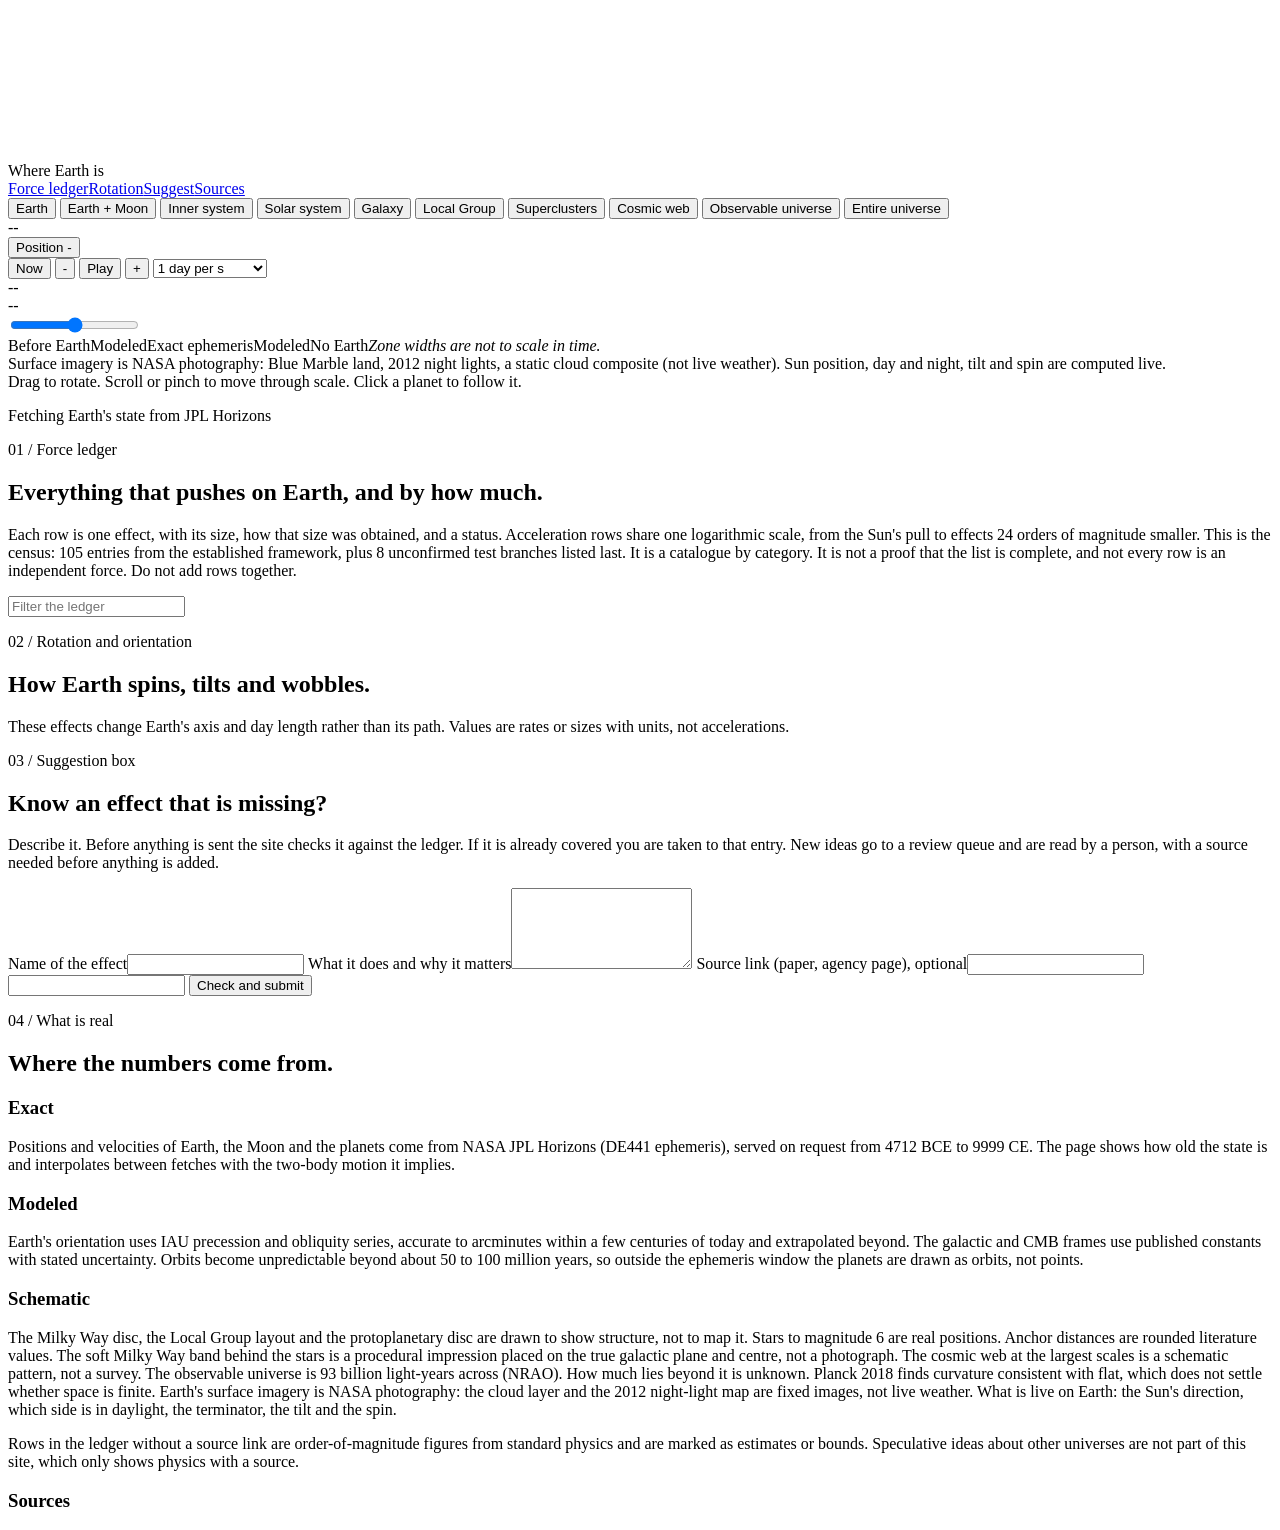
==== 1-index.html @ 41cff9f3 "Scale chips and honesty notes" ====
<!doctype html>
<html lang="en">
<head>
<meta charset="utf-8">
<meta name="viewport" content="width=device-width, initial-scale=1, viewport-fit=cover">
<meta name="robots" content="noindex, nofollow">
<meta name="theme-color" content="#05060a">
<title>Where Earth is</title>
<meta name="description" content="Earth's position and motion through the Solar System, the Galaxy and the cosmos, from NASA JPL ephemeris data. Grab it, zoom it, scrub time.">
<link rel="icon" href="data:,">
<link rel="stylesheet" href="css/style.css">
<link rel="preload" href="fonts/geist-300.woff2" as="font" type="font/woff2" crossorigin>
<script src="vendor/gsap.min.js" defer></script>
<script src="vendor/lenis.min.js" defer></script>
<script type="module" src="js/main.js"></script>
</head>
<body>
<div id="stage">
  <canvas id="gl" aria-label="Interactive 3D view of Earth in the Solar System and Galaxy" role="img"></canvas>
  <div id="labels"></div>

  <header class="top">
    <div class="brand"><span class="dot"></span>Where Earth is</div>
    <nav class="nav"><a href="#ledger">Force ledger</a><a href="#rotation">Rotation</a><a href="#suggest">Suggest</a><a href="#honesty">Sources</a></nav>
  </header>

  <aside id="scale" aria-label="Scale">
    <button data-z="4.4" class="on">Earth</button>
    <button data-z="6.0">Earth + Moon</button>
    <button data-z="8.4">Inner system</button>
    <button data-z="10.5">Solar system</button>
    <button data-z="17.95">Galaxy</button>
    <button data-z="20.2">Local Group</button>
    <button data-z="21.9">Superclusters</button>
    <button data-z="23.1">Cosmic web</button>
    <button data-z="24.15">Observable universe</button>
    <button data-z="25.1">Entire universe</button>
    <div class="scalebar"><span id="scaleRead">--</span></div>
  </aside>

  <section id="readout" class="panel" aria-live="off">
    <button id="roToggle" class="roToggle" aria-expanded="true">Position <span>-</span></button>
    <div class="roBody">
      <div class="ro" id="roTime"></div>
      <div class="ro" id="roHelio"></div>
      <div class="ro" id="roEq"></div>
      <div class="ro" id="roGal"></div>
      <div class="ro" id="roCmb"></div>
      <div class="ro" id="roOri"></div>
      <div class="ro" id="roOdo"></div>
    </div>
  </section>

  <div id="regimeBanner"><b id="rgName"></b><span id="rgText"></span></div>

  <footer class="timebar">
    <div class="tbRow">
      <div class="tbBtns">
        <button id="tNow" title="Back to now">Now</button>
        <button id="tM1" title="Back one step">-</button>
        <button id="tPlay" title="Play">Play</button>
        <button id="tP1" title="Forward one step">+</button>
        <select id="tRate" aria-label="Playback rate">
          <option value="1">1 s per s</option>
          <option value="3600">1 hour per s</option>
          <option value="86400" selected>1 day per s</option>
          <option value="2629800">1 month per s</option>
          <option value="31557600">1 year per s</option>
          <option value="3155760000">100 years per s</option>
          <option value="3.15576e13">1 Myr per s</option>
        </select>
      </div>
      <div class="tbDate" id="tDate">--</div>
      <div class="tbState" id="tState">--</div>
    </div>
    <div class="track">
      <div class="seg" id="segBefore"></div><div class="seg" id="segModelPast"></div><div class="seg" id="segPrec"></div><div class="seg" id="segModelFut"></div><div class="seg" id="segAfter"></div>
      <input id="tSlider" type="range" min="0" max="1000" step="1" value="500" aria-label="Time">
      <div class="ticks" id="ticks"></div>
    </div>
    <div class="legend"><span class="k before">Before Earth</span><span class="k modeled">Modeled</span><span class="k precision">Exact ephemeris</span><span class="k modeled">Modeled</span><span class="k after">No Earth</span><em>Zone widths are not to scale in time.</em></div>
  </footer>
  <div id="imgCap">Surface imagery is NASA photography: Blue Marble land, 2012 night lights, a static cloud composite (not live weather). Sun position, day and night, tilt and spin are computed live.</div>
  <div id="hint">Drag to rotate. Scroll or pinch to move through scale. Click a planet to follow it.</div>
  <div id="loading"><div class="ring"></div><p>Fetching Earth's state from JPL Horizons</p></div>
</div>

<main>
  <section id="ledger" class="sec">
    <div class="wrap">
      <p class="eyebrow">01 / Force ledger</p>
      <h2>Everything that pushes on Earth, and by how much.</h2>
      <p class="lede">Each row is one effect, with its size, how that size was obtained, and a status. Acceleration rows share one logarithmic scale, from the Sun's pull to effects 24 orders of magnitude smaller. This is the census: 105 entries from the established framework, plus 8 unconfirmed test branches listed last. It is a catalogue by category. It is not a proof that the list is complete, and not every row is an independent force. Do not add rows together.</p>
      <div class="statusKey" id="statusKey"></div>
      <div class="ledgerTools"><input id="lq" type="search" placeholder="Filter the ledger" aria-label="Filter the ledger"><span id="lcount"></span></div>
      <div id="ledgerList"></div>
    </div>
  </section>

  <section id="rotation" class="sec alt">
    <div class="wrap">
      <p class="eyebrow">02 / Rotation and orientation</p>
      <h2>How Earth spins, tilts and wobbles.</h2>
      <p class="lede">These effects change Earth's axis and day length rather than its path. Values are rates or sizes with units, not accelerations.</p>
      <div id="rotList"></div>
    </div>
  </section>

  <section id="suggest" class="sec">
    <div class="wrap narrow">
      <p class="eyebrow">03 / Suggestion box</p>
      <h2>Know an effect that is missing?</h2>
      <p class="lede">Describe it. Before anything is sent the site checks it against the ledger. If it is already covered you are taken to that entry. New ideas go to a review queue and are read by a person, with a source needed before anything is added.</p>
      <form id="sForm" autocomplete="off" novalidate>
        <label>Name of the effect<input id="sName" maxlength="120" required></label>
        <label>What it does and why it matters<textarea id="sDesc" rows="5" maxlength="1500" required></textarea></label>
        <label>Source link (paper, agency page), optional<input id="sSrc" maxlength="300" inputmode="url"></label>
        <input id="sHp" class="hp" tabindex="-1" aria-hidden="true" autocomplete="off" name="website">
        <button type="submit" id="sGo">Check and submit</button>
      </form>
      <div id="sOut" role="status"></div>
    </div>
  </section>

  <section id="honesty" class="sec alt">
    <div class="wrap">
      <p class="eyebrow">04 / What is real</p>
      <h2>Where the numbers come from.</h2>
      <div class="cols">
        <div><h3>Exact</h3><p>Positions and velocities of Earth, the Moon and the planets come from NASA JPL Horizons (DE441 ephemeris), served on request from 4712 BCE to 9999 CE. The page shows how old the state is and interpolates between fetches with the two-body motion it implies.</p></div>
        <div><h3>Modeled</h3><p>Earth's orientation uses IAU precession and obliquity series, accurate to arcminutes within a few centuries of today and extrapolated beyond. The galactic and CMB frames use published constants with stated uncertainty. Orbits become unpredictable beyond about 50 to 100 million years, so outside the ephemeris window the planets are drawn as orbits, not points.</p></div>
        <div><h3>Schematic</h3><p>The Milky Way disc, the Local Group layout and the protoplanetary disc are drawn to show structure, not to map it. Stars to magnitude 6 are real positions. Anchor distances are rounded literature values. The soft Milky Way band behind the stars is a procedural impression placed on the true galactic plane and centre, not a photograph. The cosmic web at the largest scales is a schematic pattern, not a survey. The observable universe is 93 billion light-years across (NRAO). How much lies beyond it is unknown. Planck 2018 finds curvature consistent with flat, which does not settle whether space is finite. Earth's surface imagery is NASA photography: the cloud layer and the 2012 night-light map are fixed images, not live weather. What is live on Earth: the Sun's direction, which side is in daylight, the terminator, the tilt and the spin.</p></div>
      </div>
      <p class="fine">Rows in the ledger without a source link are order-of-magnitude figures from standard physics and are marked as estimates or bounds. Speculative ideas about other universes are not part of this site, which only shows physics with a source.</p>
      <h3 class="srcH">Sources</h3>
      <ul class="srcs" id="srcList"></ul>
    </div>
  </section>
</main>
</body>
</html>
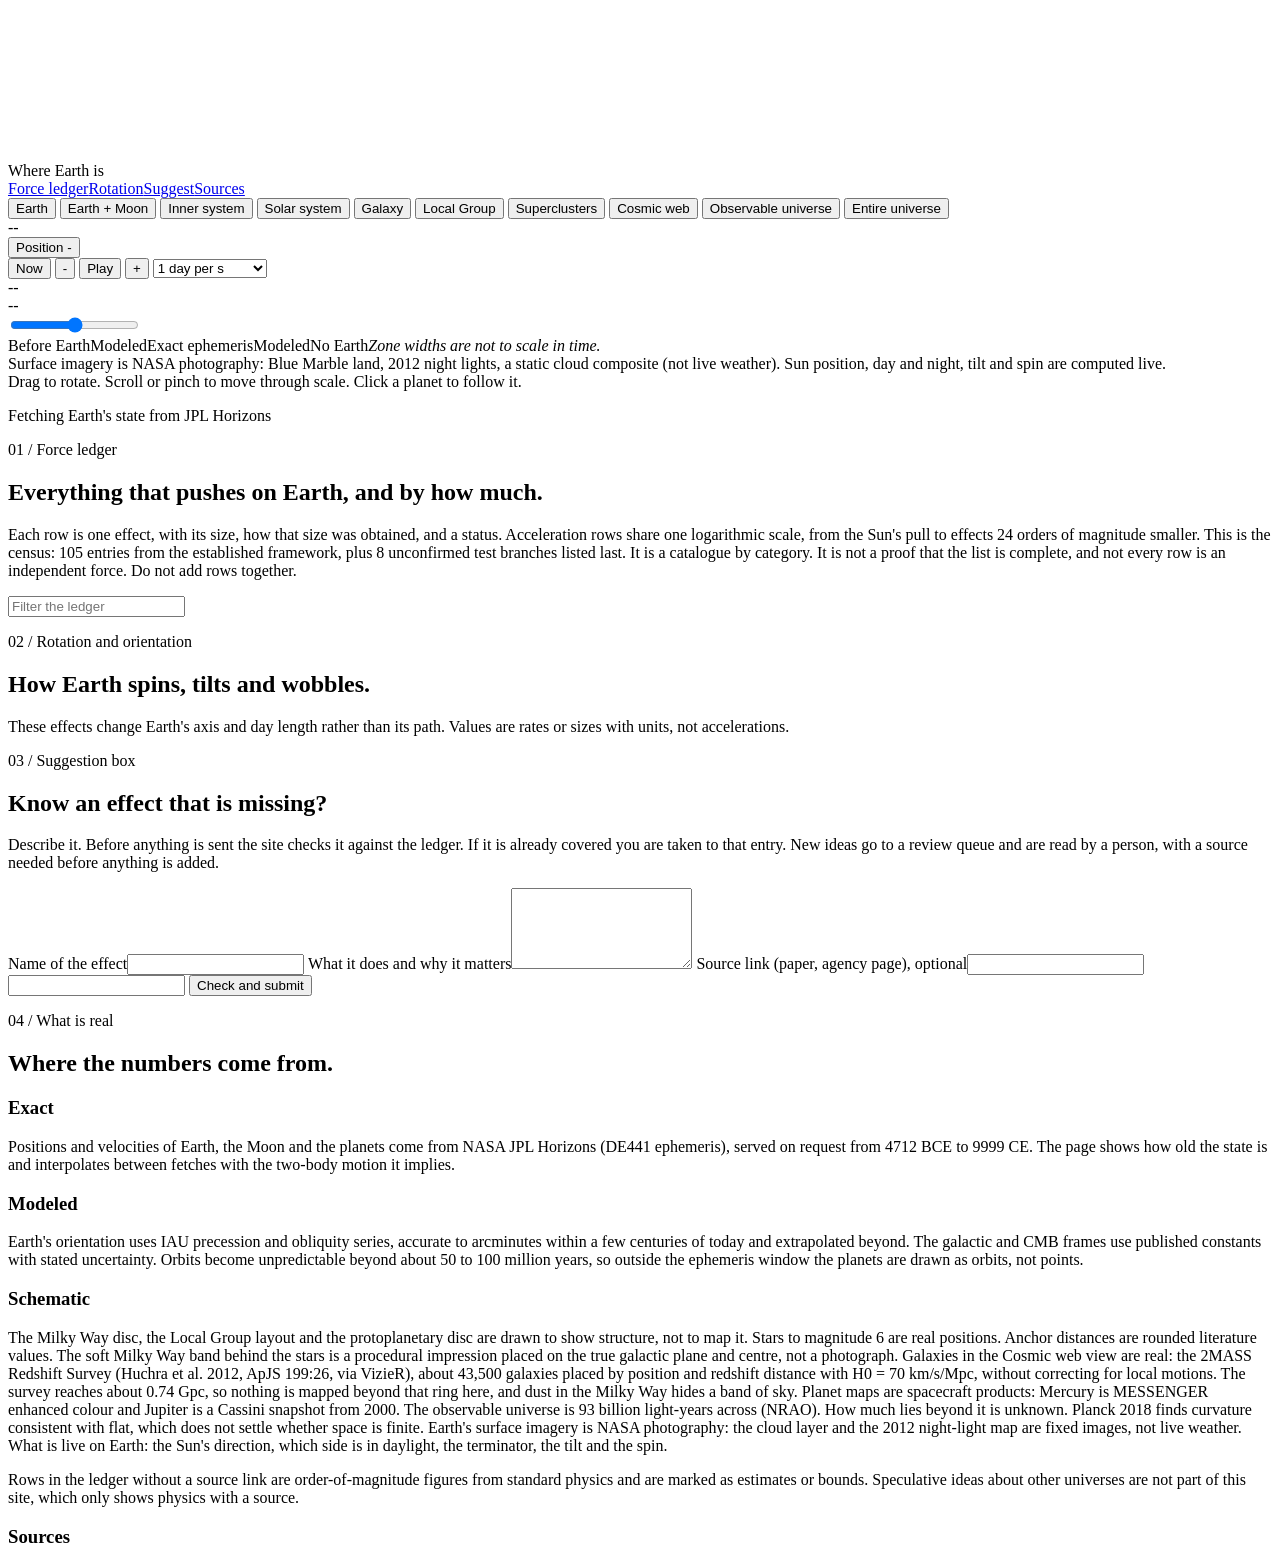
==== commit c86d9f8f: "Update notes on galaxy data and planet maps" ====
--- a/1-index.html
+++ b/1-index.html
@@ -129,7 +129,7 @@
       <div class="cols">
         <div><h3>Exact</h3><p>Positions and velocities of Earth, the Moon and the planets come from NASA JPL Horizons (DE441 ephemeris), served on request from 4712 BCE to 9999 CE. The page shows how old the state is and interpolates between fetches with the two-body motion it implies.</p></div>
         <div><h3>Modeled</h3><p>Earth's orientation uses IAU precession and obliquity series, accurate to arcminutes within a few centuries of today and extrapolated beyond. The galactic and CMB frames use published constants with stated uncertainty. Orbits become unpredictable beyond about 50 to 100 million years, so outside the ephemeris window the planets are drawn as orbits, not points.</p></div>
-        <div><h3>Schematic</h3><p>The Milky Way disc, the Local Group layout and the protoplanetary disc are drawn to show structure, not to map it. Stars to magnitude 6 are real positions. Anchor distances are rounded literature values. The soft Milky Way band behind the stars is a procedural impression placed on the true galactic plane and centre, not a photograph. The cosmic web at the largest scales is a schematic pattern, not a survey. The observable universe is 93 billion light-years across (NRAO). How much lies beyond it is unknown. Planck 2018 finds curvature consistent with flat, which does not settle whether space is finite. Earth's surface imagery is NASA photography: the cloud layer and the 2012 night-light map are fixed images, not live weather. What is live on Earth: the Sun's direction, which side is in daylight, the terminator, the tilt and the spin.</p></div>
+        <div><h3>Schematic</h3><p>The Milky Way disc, the Local Group layout and the protoplanetary disc are drawn to show structure, not to map it. Stars to magnitude 6 are real positions. Anchor distances are rounded literature values. The soft Milky Way band behind the stars is a procedural impression placed on the true galactic plane and centre, not a photograph. Galaxies in the Cosmic web view are real: the 2MASS Redshift Survey (Huchra et al. 2012, ApJS 199:26, via VizieR), about 43,500 galaxies placed by position and redshift distance with H0 = 70 km/s/Mpc, without correcting for local motions. The survey reaches about 0.74 Gpc, so nothing is mapped beyond that ring here, and dust in the Milky Way hides a band of sky. Planet maps are spacecraft products: Mercury is MESSENGER enhanced colour and Jupiter is a Cassini snapshot from 2000. The observable universe is 93 billion light-years across (NRAO). How much lies beyond it is unknown. Planck 2018 finds curvature consistent with flat, which does not settle whether space is finite. Earth's surface imagery is NASA photography: the cloud layer and the 2012 night-light map are fixed images, not live weather. What is live on Earth: the Sun's direction, which side is in daylight, the terminator, the tilt and the spin.</p></div>
       </div>
       <p class="fine">Rows in the ledger without a source link are order-of-magnitude figures from standard physics and are marked as estimates or bounds. Speculative ideas about other universes are not part of this site, which only shows physics with a source.</p>
       <h3 class="srcH">Sources</h3>
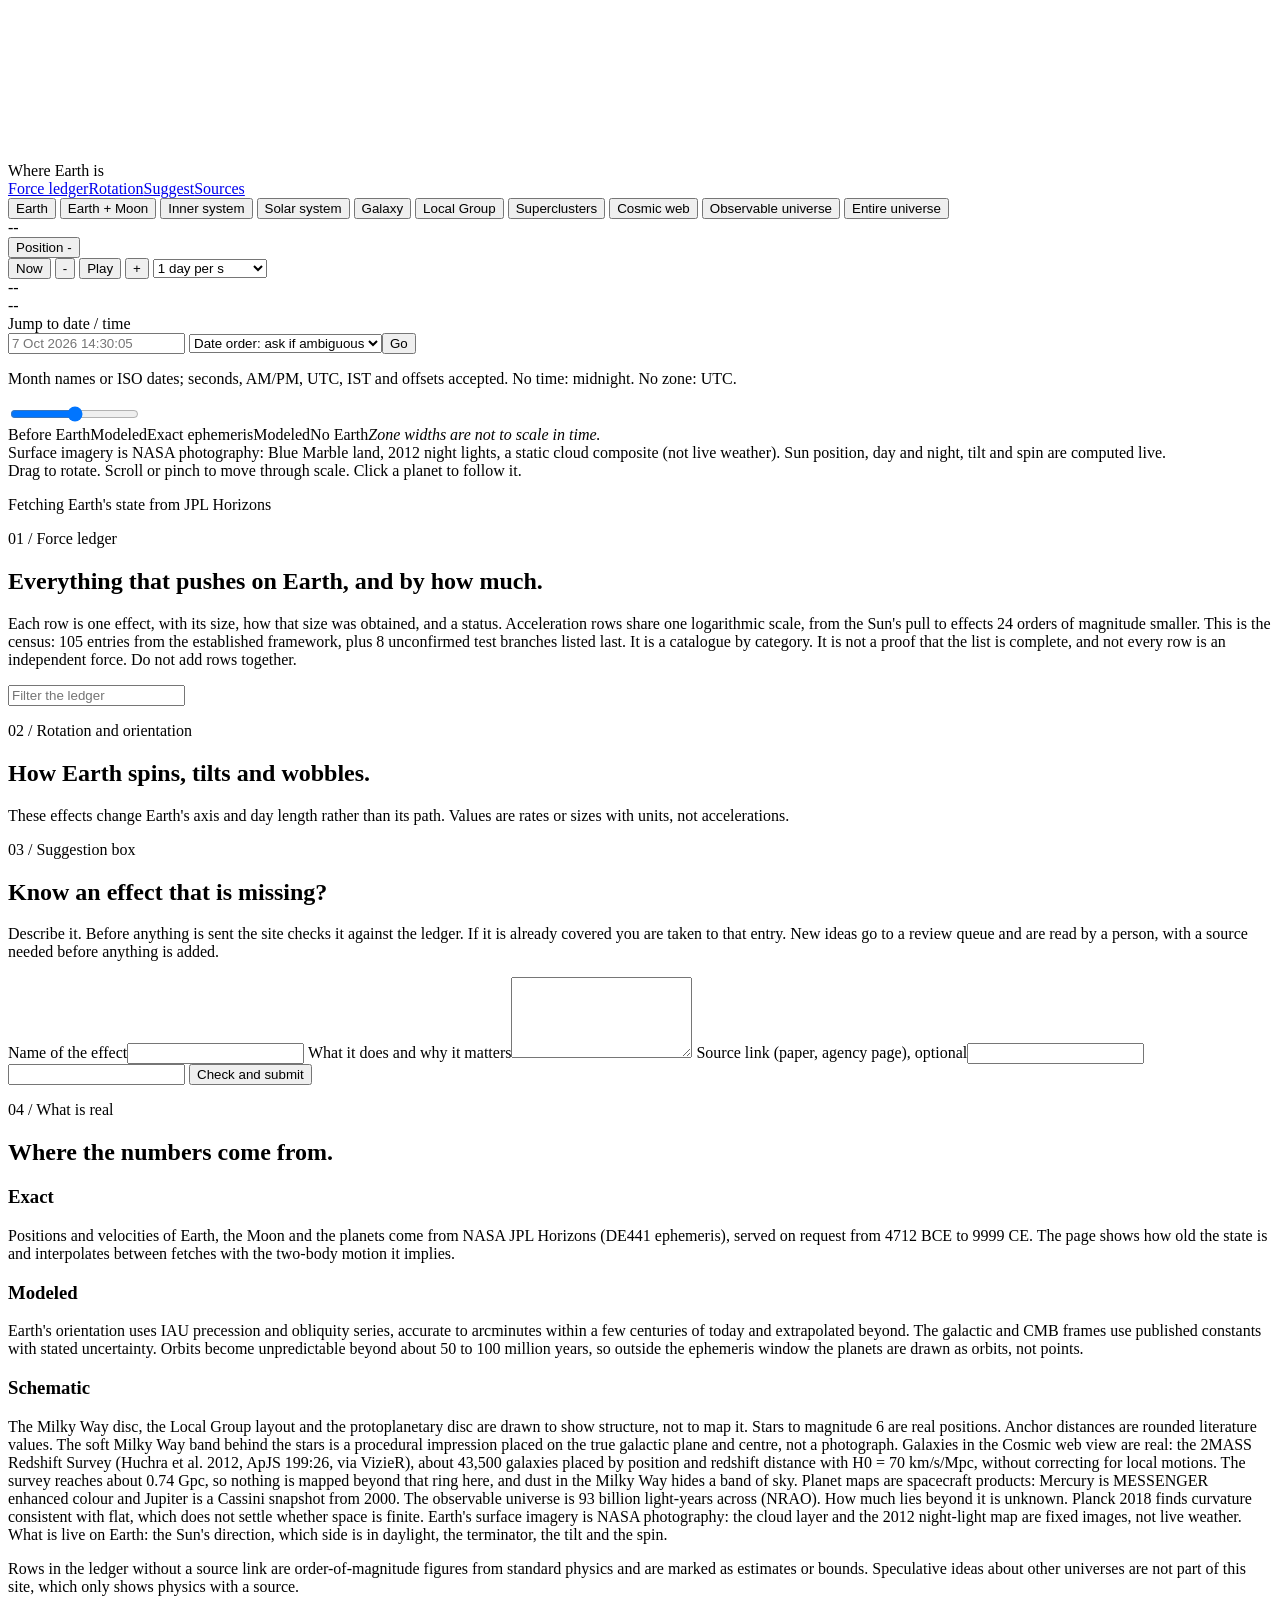
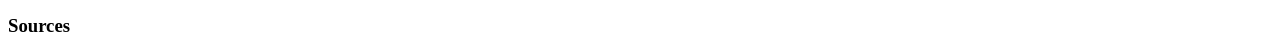
==== commit 8356c5d5: "Add a date and time jump control" ====
--- a/1-index.html
+++ b/1-index.html
@@ -73,6 +73,12 @@
       <div class="tbDate" id="tDate">--</div>
       <div class="tbState" id="tState">--</div>
     </div>
+    <form id="dateJump" class="dateJump">
+      <label for="dateQuery">Jump to date / time</label>
+      <div class="dateFields"><input id="dateQuery" type="text" placeholder="7 Oct 2026 14:30:05" autocomplete="off" maxlength="160" aria-describedby="dateResult">
+      <select id="dateOrder" aria-label="Ambiguous numeric date order"><option value="ask">Date order: ask if ambiguous</option><option value="dmy">Day / month / year</option><option value="mdy">Month / day / year</option></select><button type="submit">Go</button></div>
+      <p id="dateResult" class="dateResult" role="status" aria-live="polite">Month names or ISO dates; seconds, AM/PM, UTC, IST and offsets accepted. No time: midnight. No zone: UTC.</p>
+    </form>
     <div class="track">
       <div class="seg" id="segBefore"></div><div class="seg" id="segModelPast"></div><div class="seg" id="segPrec"></div><div class="seg" id="segModelFut"></div><div class="seg" id="segAfter"></div>
       <input id="tSlider" type="range" min="0" max="1000" step="1" value="500" aria-label="Time">
@@ -92,6 +98,7 @@
       <h2>Everything that pushes on Earth, and by how much.</h2>
       <p class="lede">Each row is one effect, with its size, how that size was obtained, and a status. Acceleration rows share one logarithmic scale, from the Sun's pull to effects 24 orders of magnitude smaller. This is the census: 105 entries from the established framework, plus 8 unconfirmed test branches listed last. It is a catalogue by category. It is not a proof that the list is complete, and not every row is an independent force. Do not add rows together.</p>
       <div class="statusKey" id="statusKey"></div>
+      <div id="descent"></div>
       <div class="ledgerTools"><input id="lq" type="search" placeholder="Filter the ledger" aria-label="Filter the ledger"><span id="lcount"></span></div>
       <div id="ledgerList"></div>
     </div>
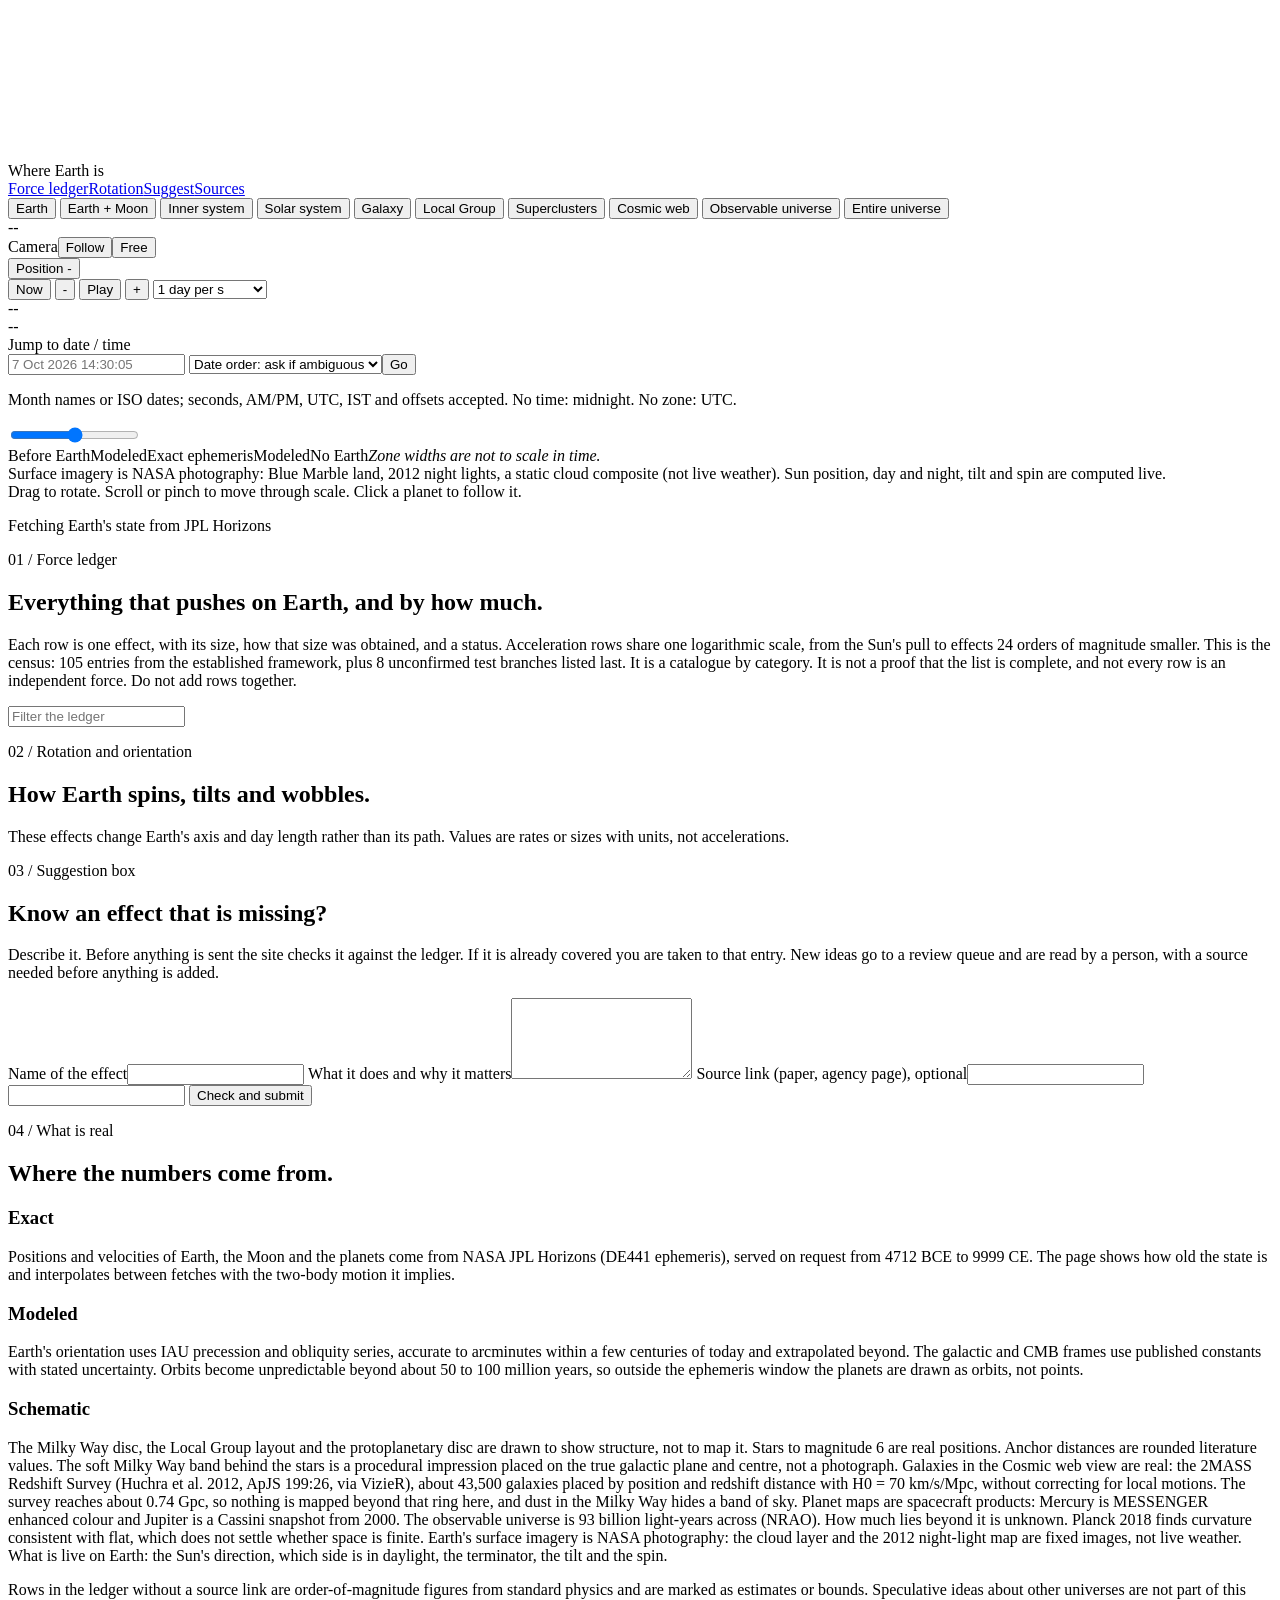
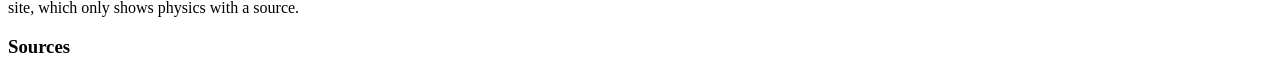
==== commit ae3829d7: "Add camera follow and free toggle" ====
--- a/1-index.html
+++ b/1-index.html
@@ -37,6 +37,7 @@
     <button data-z="25.1">Entire universe</button>
     <div class="scalebar"><span id="scaleRead">--</span></div>
   </aside>
+  <div id="camctl" role="group" aria-label="Camera"><span>Camera</span><button id="camFollow" class="on" aria-pressed="true">Follow</button><button id="camFree" aria-pressed="false">Free</button></div>
 
   <section id="readout" class="panel" aria-live="off">
     <button id="roToggle" class="roToggle" aria-expanded="true">Position <span>-</span></button>
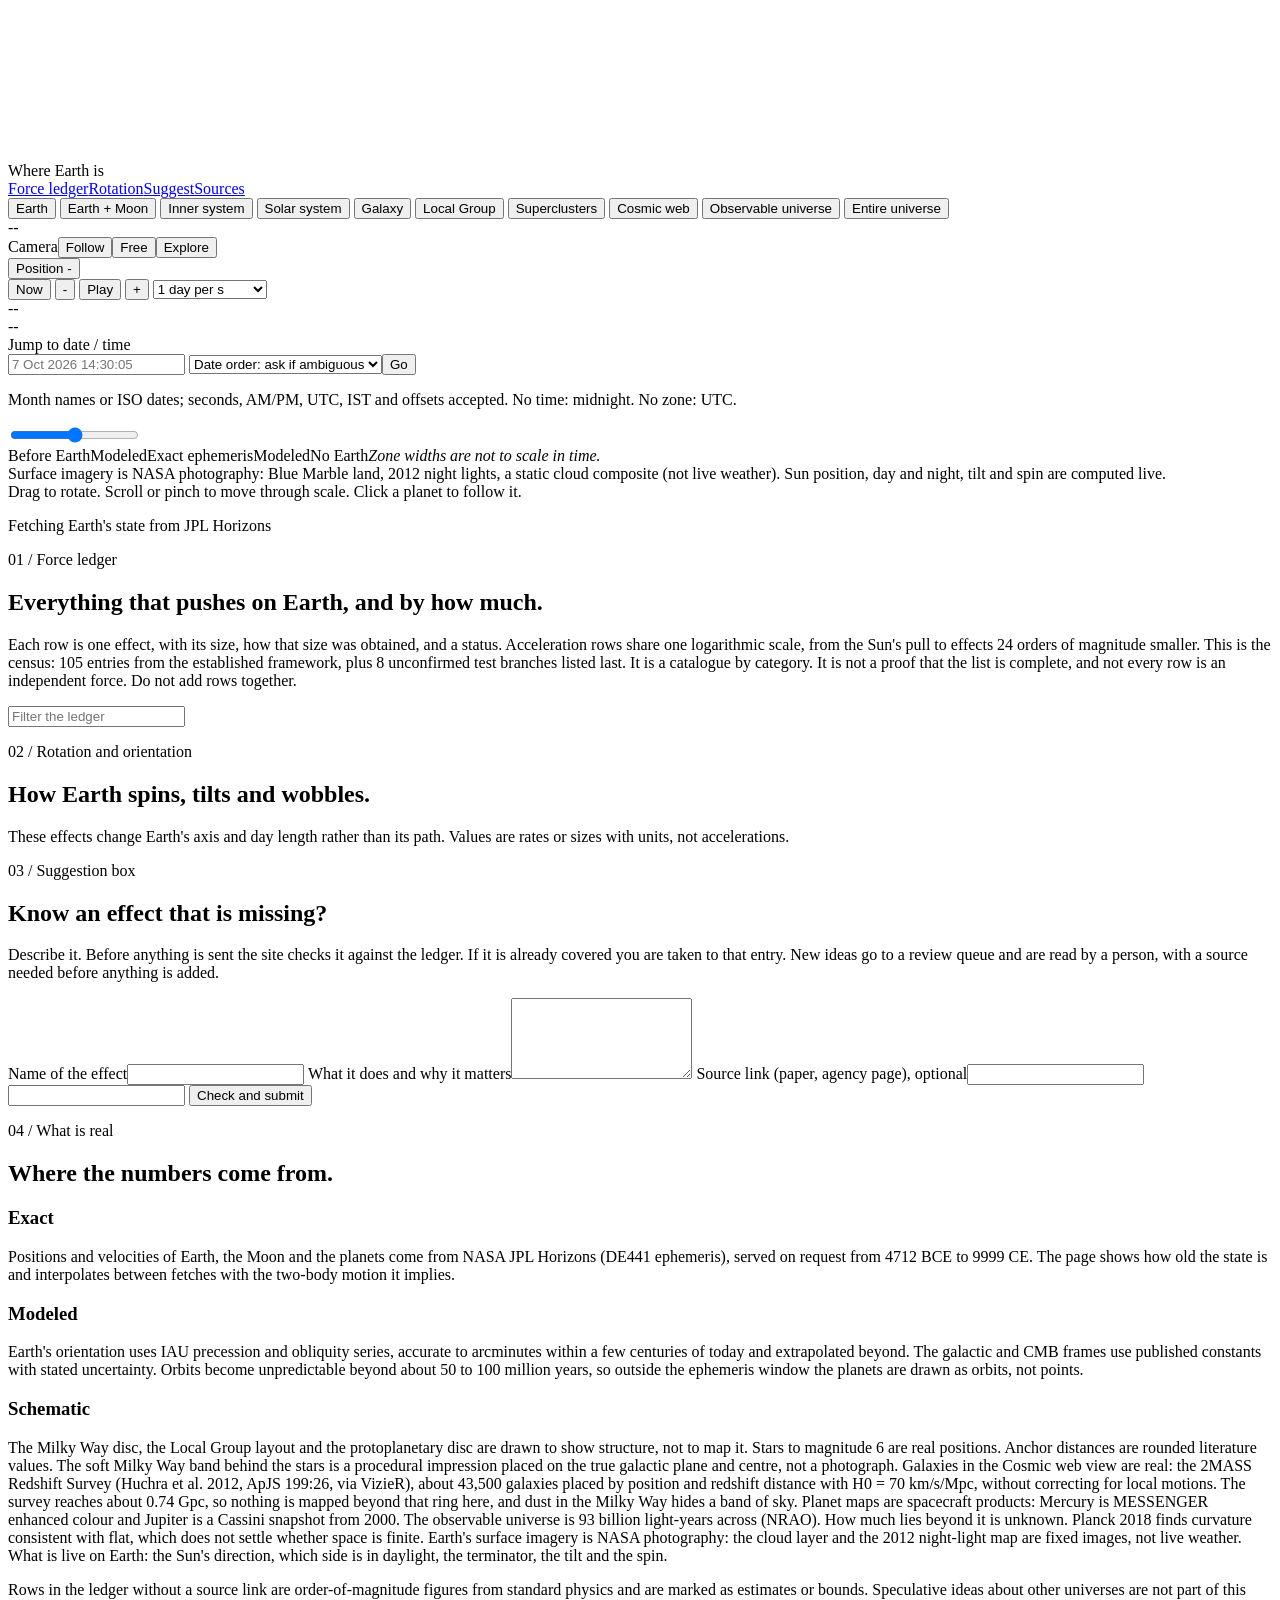
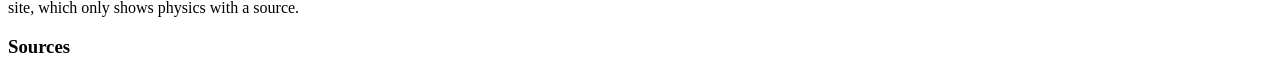
==== commit 862b14e6: "Add explore mode with free flight" ====
--- a/1-index.html
+++ b/1-index.html
@@ -37,7 +37,7 @@
     <button data-z="25.1">Entire universe</button>
     <div class="scalebar"><span id="scaleRead">--</span></div>
   </aside>
-  <div id="camctl" role="group" aria-label="Camera"><span>Camera</span><button id="camFollow" class="on" aria-pressed="true">Follow</button><button id="camFree" aria-pressed="false">Free</button></div>
+  <div id="camctl" role="group" aria-label="Camera"><span>Camera</span><button id="camFollow" class="on" aria-pressed="true">Follow</button><button id="camFree" aria-pressed="false">Free</button><button id="camExplore" aria-pressed="false">Explore</button><span id="flyHint" hidden>W A S D Q E move, Shift boost, drag to look</span><button id="flyF" hidden aria-label="Fly forward">Fwd</button><button id="flyB" hidden aria-label="Fly back">Back</button></div>
 
   <section id="readout" class="panel" aria-live="off">
     <button id="roToggle" class="roToggle" aria-expanded="true">Position <span>-</span></button>
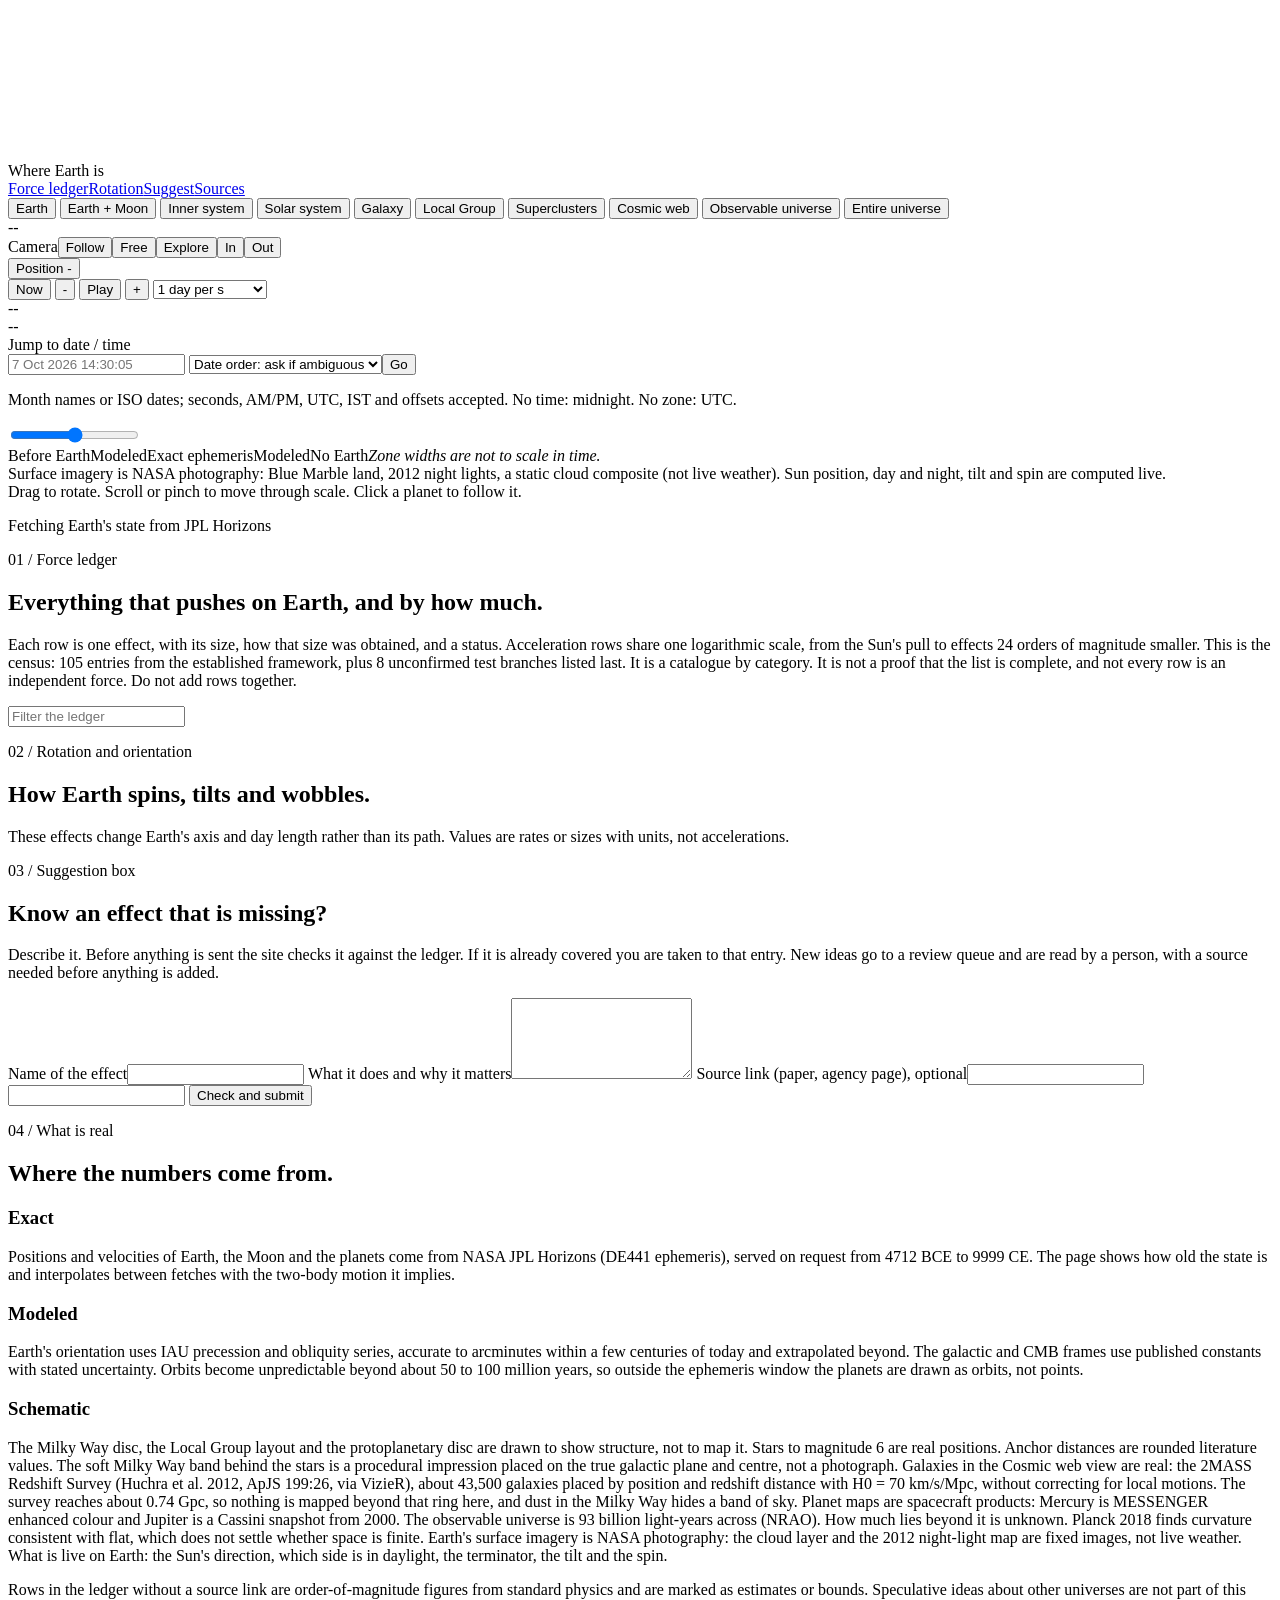
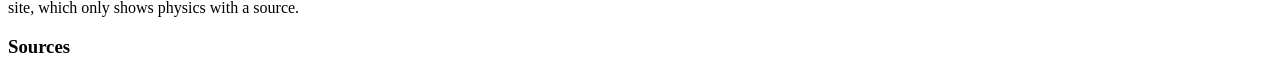
==== commit 9fc07b42: "Mark the map canvas off-limits to smooth scroll and add zoom buttons" ====
--- a/1-index.html
+++ b/1-index.html
@@ -16,7 +16,7 @@
 </head>
 <body>
 <div id="stage">
-  <canvas id="gl" aria-label="Interactive 3D view of Earth in the Solar System and Galaxy" role="img"></canvas>
+  <canvas id="gl" data-lenis-prevent aria-label="Interactive 3D view of Earth in the Solar System and Galaxy" role="img"></canvas>
   <div id="labels"></div>
 
   <header class="top">
@@ -35,9 +35,9 @@
     <button data-z="23.1">Cosmic web</button>
     <button data-z="24.15">Observable universe</button>
     <button data-z="25.1">Entire universe</button>
-    <div class="scalebar"><span id="scaleRead">--</span></div>
+    <div class="scalebar"><span id="scaleRead">--</span></div><div id="expRead" aria-live="polite"></div>
   </aside>
-  <div id="camctl" role="group" aria-label="Camera"><span>Camera</span><button id="camFollow" class="on" aria-pressed="true">Follow</button><button id="camFree" aria-pressed="false">Free</button><button id="camExplore" aria-pressed="false">Explore</button><span id="flyHint" hidden>W A S D Q E move, Shift boost, drag to look</span><button id="flyF" hidden aria-label="Fly forward">Fwd</button><button id="flyB" hidden aria-label="Fly back">Back</button></div>
+  <div id="camctl" role="group" aria-label="Camera"><span>Camera</span><button id="camFollow" class="on" aria-pressed="true">Follow</button><button id="camFree" aria-pressed="false">Free</button><button id="camExplore" aria-pressed="false">Explore</button><span id="flyHint" hidden>W A S D Q E move, Shift boost, drag to look</span><button id="flyF" hidden aria-label="Fly forward">Fwd</button><button id="flyB" hidden aria-label="Fly back">Back</button><button id="zoomIn" aria-label="Zoom in">In</button><button id="zoomOut" aria-label="Zoom out">Out</button></div>
 
   <section id="readout" class="panel" aria-live="off">
     <button id="roToggle" class="roToggle" aria-expanded="true">Position <span>-</span></button>
